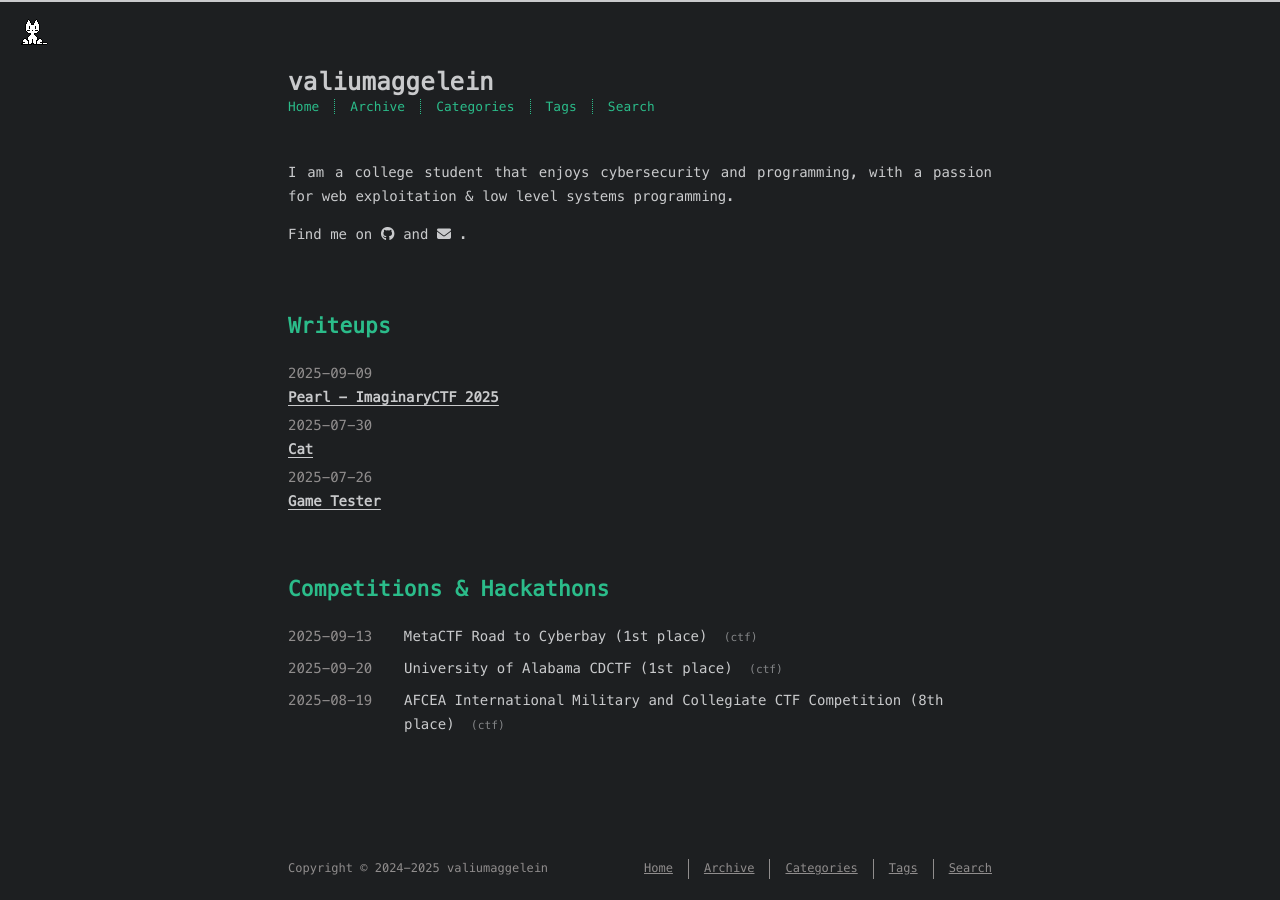
==== index.html @ fa401495 "Site updated: 2025-09-23 15:51:25" ====
<!DOCTYPE html>
<html lang=en>
<head>
    <!-- so meta -->
    <meta charset="utf-8">
    <meta http-equiv="X-UA-Compatible" content="IE=edge">
    <meta name="HandheldFriendly" content="True">
    <meta name="viewport" content="width=device-width, initial-scale=1, maximum-scale=5" />
    <meta name="description" content="I am a college student that enjoys cybersecurity and programming, with a passion for web exploitation &amp; low level systems programming.">
<meta property="og:type" content="website">
<meta property="og:title" content="valiumaggelein">
<meta property="og:url" content="http://example.com/index.html">
<meta property="og:site_name" content="valiumaggelein">
<meta property="og:description" content="I am a college student that enjoys cybersecurity and programming, with a passion for web exploitation &amp; low level systems programming.">
<meta property="og:locale" content="en_US">
<meta property="article:author" content="valiumaggelein">
<meta name="twitter:card" content="summary">
    
    
      
        
          <link rel="shortcut icon" href="/images/favicon.ico">
        
      
      
        
          <link rel="icon" type="image/png" href="/images/favicon-192x192.png" sizes="192x192">
        
      
      
        
          <link rel="apple-touch-icon" sizes="180x180" href="/images/apple-touch-icon.png">
        
      
    
    <!-- title -->
    <title>valiumaggelein</title>
    <!-- async scripts -->
    <!-- Google Analytics -->


    <!-- Umami Analytics -->


    <!-- styles -->
    
<link rel="stylesheet" href="/css/style.css">

    <!-- persian styles -->
    
    <!-- rss -->
    
    
    <!-- mathjax -->
    
<meta name="generator" content="Hexo 7.3.0"></head>

<body class="max-width mx-auto px3 ltr">
    
    <div class="content index py4 h-card">
        
          <header id="header">
  <a class="u-url u-uid" href="/">
  
    <div id="title">
      <h1 class="p-name">valiumaggelein</h1>
    </div>
  </a>
  <div id="nav">
    <ul>
      <li class="icon">
        <a href="#" aria-label="Menu"><i class="fa-solid fa-bars fa-2x"></i></a>
      </li>
      <!--
     --><li><a href="/">Home</a></li><!--
   --><!--
     --><li><a href="/archives/">Archive</a></li><!--
   --><!--
     --><li><a href="/categories/">Categories</a></li><!--
   --><!--
     --><li><a href="/tags/">Tags</a></li><!--
   --><!--
     --><li><a href="/search/">Search</a></li><!--
   -->
    </ul>
  </div>
</header>

        
        <section id="about" class="p-note">
  
    <p>I am a college student that enjoys cybersecurity and programming, with a passion for web exploitation &amp; low level systems programming.</p>

  
  
    <p>
      Find me on
      
      
      
        
        
          <a class="icon u-url" target="_blank" rel="noopener me" href="https://github.com/doppiam1" aria-label="github" title="github">
            <i class="fa-brands fa-github"></i>
          </a>
        
         and 
        
      
        
        
          <a class="icon u-email" target="_blank" rel="noopener" href="mailto:example@gmail.com" aria-label="mail" title="mail">
            <i class="fa-solid fa-envelope"></i>
          </a>
        
        .
        
      
    </p>
  
</section>
<section id="writing">
  <span class="h1"><a href="/archives/">Writeups</a></span>
  
  
  
  

  
  
  
    
  
    
  
    
  

  
    <ul class="post-list">
      
        <li class="post-item">
          <article class="post" itemscope itemtype="http://schema.org/BlogPosting">
            

            <div class="content" itemprop="articleBody">
              <div class="post-date">
                
    <div class="meta">
      
        
          <time datetime="2025-09-09T19:18:02.000Z" class="dt-published" itemprop="datePublished">2025-09-09</time>
        
      
    </div>


              </div>
              <span class="post-title">
                
    
        <a class="" href="/2025/09/09/Pearl-ImaginaryCTF-2025/">Pearl - ImaginaryCTF 2025</a>
    



              </span>
              
            </div>
          </article>
        </li>
      
        <li class="post-item">
          <article class="post" itemscope itemtype="http://schema.org/BlogPosting">
            

            <div class="content" itemprop="articleBody">
              <div class="post-date">
                
    <div class="meta">
      
        
          <time datetime="2025-07-31T00:55:44.000Z" class="dt-published" itemprop="datePublished">2025-07-30</time>
        
      
    </div>


              </div>
              <span class="post-title">
                
    
        <a class="" href="/2025/07/30/Cat/">Cat</a>
    



              </span>
              
            </div>
          </article>
        </li>
      
        <li class="post-item">
          <article class="post" itemscope itemtype="http://schema.org/BlogPosting">
            

            <div class="content" itemprop="articleBody">
              <div class="post-date">
                
    <div class="meta">
      
        
          <time datetime="2025-07-27T04:55:44.000Z" class="dt-published" itemprop="datePublished">2025-07-26</time>
        
      
    </div>


              </div>
              <span class="post-title">
                
    
        <a class="" href="/2025/07/27/Game-Tester/">Game Tester</a>
    



              </span>
              
            </div>
          </article>
        </li>
      
    </ul>
  
</section>

<section id="competitions">
  <span class="h1">Competitions &amp; Hackathons</span>
  <ul class="post-list">
    
      <li class="post-item">
        <div class="meta">2025-09-13</div>
        <span>
          
            MetaCTF Road to Cyberbay (1st place)
          
          
            <span class="item-type" style="margin-left: 8px; font-size: 0.8em; opacity: 0.6;">(ctf)</span>
          
        </span>
      </li>
    
      <li class="post-item">
        <div class="meta">2025-09-20</div>
        <span>
          
            University of Alabama CDCTF (1st place)
          
          
            <span class="item-type" style="margin-left: 8px; font-size: 0.8em; opacity: 0.6;">(ctf)</span>
          
        </span>
      </li>
    
      <li class="post-item">
        <div class="meta">2025-08-19</div>
        <span>
          
            AFCEA International Military and Collegiate CTF Competition (8th place)
          
          
            <span class="item-type" style="margin-left: 8px; font-size: 0.8em; opacity: 0.6;">(ctf)</span>
          
        </span>
      </li>
    
  </ul>
</section>


        
        <footer id="footer">
  <div class="footer-left">
    Copyright &copy;
    
    
    2024-2025
    valiumaggelein
  </div>
  <div class="footer-right">
    <nav>
      <ul>
        <!--
       --><li><a href="/">Home</a></li><!--
     --><!--
       --><li><a href="/archives/">Archive</a></li><!--
     --><!--
       --><li><a href="/categories/">Categories</a></li><!--
     --><!--
       --><li><a href="/tags/">Tags</a></li><!--
     --><!--
       --><li><a href="/search/">Search</a></li><!--
     -->
      </ul>
    </nav>
  </div>
</footer>

    </div>
    <!-- styles -->



  <link rel="preload" as="style" href="https://cdnjs.cloudflare.com/ajax/libs/font-awesome/6.4.0/css/all.min.css" crossorigin="anonymous" onload="this.onload=null;this.rel='stylesheet'"/>


    <!-- jquery -->

  <script src="https://cdnjs.cloudflare.com/ajax/libs/jquery/3.6.0/jquery.min.js" crossorigin="anonymous"></script>




<!-- clipboard -->


<script src="/js/main.js"></script>

<!-- search -->

<!-- Baidu Analytics -->

<!-- Cloudflare Analytics -->

<!-- Disqus Comments -->

<!-- utterances Comments -->


    <script src="/js/oneko.js"></script>
    <script>
      window.onload = function() {
        oneko('/images/oneko.gif');
      };
    </script>
</body>
</html>
---- css/style.css ----
.inline {
  display: inline;
}
.block {
  display: block;
}
.inline-block {
  display: inline-block;
}
.table {
  display: table;
}
.table-cell {
  display: table-cell;
}
.overflow-hidden {
  overflow: hidden;
}
.overflow-scroll {
  overflow: scroll;
}
.overflow-auto {
  overflow: auto;
}
.clearfix:before,
.clearfix:after {
  display: table;
  content: " ";
}
.clearfix:after {
  clear: both;
}
.left {
  float: left;
}
.right {
  float: right;
}
.fit {
  max-width: 100%;
}
.truncate {
  display: inline-block;
  overflow: hidden;
  text-overflow: ellipsis;
  white-space: nowrap;
}
.max-width-1 {
  max-width: 24rem;
}
.max-width-2 {
  max-width: 32rem;
}
.max-width-3 {
  max-width: 48rem;
}
.max-width-4 {
  max-width: 64rem;
}
.border-box {
  box-sizing: border-box;
}
.m0 {
  margin: 0;
}
.mt0 {
  margin-top: 0;
}
.mr0 {
  margin-right: 0;
}
.mb0 {
  margin-bottom: 0;
}
.ml0 {
  margin-left: 0;
}
.mx0 {
  margin-right: 0;
  margin-left: 0;
}
.my0 {
  margin-top: 0;
  margin-bottom: 0;
}
.m1 {
  margin: 0.5rem;
}
.mt1 {
  margin-top: 0.5rem;
}
.mr1 {
  margin-right: 0.5rem;
}
.mb1 {
  margin-bottom: 0.5rem;
}
.ml1 {
  margin-left: 0.5rem;
}
.mx1 {
  margin-right: 0.5rem;
  margin-left: 0.5rem;
}
.my1 {
  margin-top: 0.5rem;
  margin-bottom: 0.5rem;
}
.m2 {
  margin: 1rem;
}
.mt2 {
  margin-top: 1rem;
}
.mr2 {
  margin-right: 1rem;
}
.mb2 {
  margin-bottom: 1rem;
}
.ml2 {
  margin-left: 1rem;
}
.mx2 {
  margin-right: 1rem;
  margin-left: 1rem;
}
.my2 {
  margin-top: 1rem;
  margin-bottom: 1rem;
}
.m3 {
  margin: 2rem;
}
.mt3 {
  margin-top: 2rem;
}
.mr3 {
  margin-right: 2rem;
}
.mb3 {
  margin-bottom: 2rem;
}
.ml3 {
  margin-left: 2rem;
}
.mx3 {
  margin-right: 2rem;
  margin-left: 2rem;
}
.my3 {
  margin-top: 2rem;
  margin-bottom: 2rem;
}
.m4 {
  margin: 4rem;
}
.mt4 {
  margin-top: 4rem;
}
.mr4 {
  margin-right: 4rem;
}
.mb4 {
  margin-bottom: 4rem;
}
.ml4 {
  margin-left: 4rem;
}
.mx4 {
  margin-right: 4rem;
  margin-left: 4rem;
}
.my4 {
  margin-top: 4rem;
  margin-bottom: 4rem;
}
.mxn1 {
  margin-right: -0.5rem;
  margin-left: -0.5rem;
}
.mxn2 {
  margin-right: -1rem;
  margin-left: -1rem;
}
.mxn3 {
  margin-right: -2rem;
  margin-left: -2rem;
}
.mxn4 {
  margin-right: -4rem;
  margin-left: -4rem;
}
.ml-auto {
  margin-left: auto;
}
.mr-auto {
  margin-right: auto;
}
.mx-auto {
  margin-right: auto;
  margin-left: auto;
}
.p0 {
  padding: 0;
}
.pt0 {
  padding-top: 0;
}
.pr0 {
  padding-right: 0;
}
.pb0 {
  padding-bottom: 0;
}
.pl0 {
  padding-left: 0;
}
.px0 {
  padding-right: 0;
  padding-left: 0;
}
.py0 {
  padding-top: 0;
  padding-bottom: 0;
}
.p1 {
  padding: 0.5rem;
}
.pt1 {
  padding-top: 0.5rem;
}
.pr1 {
  padding-right: 0.5rem;
}
.pb1 {
  padding-bottom: 0.5rem;
}
.pl1 {
  padding-left: 0.5rem;
}
.py1 {
  padding-top: 0.5rem;
  padding-bottom: 0.5rem;
}
.px1 {
  padding-right: 0.5rem;
  padding-left: 0.5rem;
}
.p2 {
  padding: 1rem;
}
.pt2 {
  padding-top: 1rem;
}
.pr2 {
  padding-right: 1rem;
}
.pb2 {
  padding-bottom: 1rem;
}
.pl2 {
  padding-left: 1rem;
}
.py2 {
  padding-top: 1rem;
  padding-bottom: 1rem;
}
.px2 {
  padding-right: 1rem;
  padding-left: 1rem;
}
.p3 {
  padding: 2rem;
}
.pt3 {
  padding-top: 2rem;
}
.pr3 {
  padding-right: 2rem;
}
.pb3 {
  padding-bottom: 2rem;
}
.pl3 {
  padding-left: 2rem;
}
.py3 {
  padding-top: 2rem;
  padding-bottom: 2rem;
}
.px3 {
  padding-right: 2rem;
  padding-left: 2rem;
}
.p4 {
  padding: 4rem;
}
.pt4 {
  padding-top: 4rem;
}
.pr4 {
  padding-right: 4rem;
}
.pb4 {
  padding-bottom: 4rem;
}
.pl4 {
  padding-left: 4rem;
}
.py4 {
  padding-top: 4rem;
  padding-bottom: 4rem;
}
.px4 {
  padding-right: 4rem;
  padding-left: 4rem;
}
body h1,
body .h1 {
  display: block;
  margin-top: 3rem;
  margin-bottom: 1rem;
  color: #2bbc8a;
  letter-spacing: 0.01em;
  font-weight: 700;
  font-style: normal;
  font-size: 1.5em;
  -moz-osx-font-smoothing: grayscale;
  -webkit-font-smoothing: antialiased;
}
body h2,
body .h2 {
  position: relative;
  display: block;
  margin-top: 2rem;
  margin-bottom: 0.5rem;
  color: #eee;
  text-transform: none;
  letter-spacing: normal;
  font-weight: bold;
  font-size: 1rem;
}
body h3 {
  color: #eee;
  text-decoration: underline;
  font-weight: bold;
  font-size: 0.9rem;
}
body h4,
body h5,
body h6 {
  display: inline;
  text-decoration: none;
  color: #ccc;
  font-weight: bold;
  font-size: 0.9rem;
}
body h3,
body h4,
body h5,
body h6 {
  margin-top: 0.9rem;
  margin-bottom: 0.5rem;
}
body hr {
  border: 0.5px dashed #ccc;
  opacity: 0.5;
  margin: 0;
  margin-top: 20px;
  margin-bottom: 20px;
}
body strong {
  font-weight: bold;
}
body em,
body cite {
  font-style: italic;
}
body sup,
body sub {
  position: relative;
  vertical-align: baseline;
  font-size: 0.75em;
  line-height: 0;
}
body sup {
  top: -0.5em;
}
body sub {
  bottom: -0.2em;
}
body small {
  font-size: 0.85em;
}
body acronym,
body abbr {
  border-bottom: 1px dotted;
}
body ul,
body ol,
body dl {
  line-height: 1.725;
}
body ul ul,
body ol ul,
body ul ol,
body ol ol {
  margin-top: 0;
  margin-bottom: 0;
}
body ol {
  list-style: decimal;
}
body dt {
  font-weight: bold;
}
body table {
  width: 100%;
  border-collapse: collapse;
  text-align: left;
  font-size: 12px;
  overflow: auto;
  display: block;
}
body th {
  padding: 8px;
  border-bottom: 1px dashed #908d8d;
  color: #eee;
  font-weight: bold;
  font-size: 13px;
}
body td {
  padding: 0 8px;
  border-bottom: none;
}
@font-face {
  font-style: normal;
  font-family: "Meslo LG";
  src: local("Meslo LG S"), url("../lib/meslo-LG/MesloLGS-Regular.ttf") format("truetype");
}
.ascii-art {
  font-family: monospace /* Use a monospaced font for ASCII art */;
  font-size: 12px /* Adjust the font size for better scaling on smaller screens */;
  white-space: pre-wrap /* Preserve formatting but allow wrapping on small screens */;
  overflow-x: auto /* Enable horizontal scrolling if necessary */;
  max-width: 100% /* Ensure it doesn't exceed the container's width */;
  padding: 0.5rem /* Add some padding for better readability */;
}
@media (max-width: 480px) {
  .ascii-art {
    font-size: 10px /* Reduce font size further for very small screens */;
  }
}
*,
*:before,
*:after {
  box-sizing: border-box;
}
/* Scroll bar */
/* For Firefox */
* {
  scrollbar-color: #999 transparent;
}
/* For Chrome, Edge, and Safari */
*::-webkit-scrollbar {
  width: 8px;
  height: 6px;
}
*::-webkit-scrollbar-track {
  background: transparent;
}
*::-webkit-scrollbar-thumb {
  background-color: #999;
  border-radius: 6px;
}
*::-webkit-scrollbar-thumb:hover {
  background-color: #7a7a7a;
}
*::-webkit-scrollbar-thumb:active {
  background-color: #6b6b6b;
}
html {
  margin: 0;
  padding: 0;
  height: 100%;
  border-top: 2px solid #c9cacc;
  -webkit-text-size-adjust: 100%;
  -ms-text-size-adjust: 100%;
}
body {
  margin: 0;
  height: 100%;
  background-color: #1d1f21;
  color: #c9cacc;
  font-weight: 400;
  font-size: 14px;
  font-family: "Menlo", "Meslo LG", monospace;
  line-height: 1.725;
  text-rendering: geometricPrecision;
  -moz-osx-font-smoothing: grayscale;
  -webkit-font-smoothing: antialiased;
}
.content {
  position: relative;
  display: flex;
  flex-direction: column;
  min-height: 100%;
  overflow-wrap: break-word;
}
.content p {
  hyphens: auto;
  -moz-hyphens: auto;
  -ms-hyphens: auto;
  -webkit-hyphens: auto;
}
.content code {
  hyphens: manual;
  -moz-hyphens: manual;
  -ms-hyphens: manual;
  -webkit-hyphens: manual;
}
.content a {
  color: #c9cacc;
  text-decoration: none;
  background-image: linear-gradient(transparent, transparent 5px, #c9cacc 5px, #c9cacc);
  background-position: bottom;
  background-size: 100% 6px;
  background-repeat: repeat-x;
}
.content a:hover {
  background-image: linear-gradient(transparent, transparent 4px, #d480aa 4px, #d480aa);
}
.content a.icon {
  background: none;
}
.content a.icon:hover {
  color: #d480aa;
}
.content h1 a,
.content .h1 a,
.content h2 a,
.content h3 a,
.content h4 a,
.content h5 a,
.content h6 a {
  background: none;
  color: inherit;
  text-decoration: none;
}
.content h1 a:hover,
.content .h1 a:hover,
.content h2 a:hover,
.content h3 a:hover,
.content h4 a:hover,
.content h5 a:hover,
.content h6 a:hover {
  background-image: linear-gradient(transparent, transparent 6px, #d480aa 6px, #d480aa);
  background-position: bottom;
  background-size: 100% 6px;
  background-repeat: repeat-x;
}
.content h6 a {
  background: none;
  color: inherit;
  text-decoration: none;
}
.content h6 a:hover {
  background-image: linear-gradient(transparent, transparent 6px, #d480aa 6px, #d480aa);
  background-position: bottom;
  background-size: 100% 6px;
  background-repeat: repeat-x;
}
@media (min-width: 540px) {
  .image-wrap {
    flex-direction: row;
    margin-bottom: 2rem;
  }
  .image-wrap .image-block {
    flex: 1 0 35%;
    margin-right: 2rem;
  }
  .image-wrap p {
    flex: 1 0 65%;
  }
}
.max-width {
  max-width: 48rem;
}
@media (max-width: 480px) {
  .px3 {
    padding-right: 1rem;
    padding-left: 1rem;
  }
  .my4 {
    margin-top: 2rem;
    margin-bottom: 2rem;
  }
}
@media (min-width: 480px) {
  p {
    text-align: justify;
  }
}
#header {
  margin: 0 auto 2rem;
  width: 100%;
}
#header h1,
#header .h1 {
  margin-top: 0;
  margin-bottom: 0;
  color: #c9cacc;
  letter-spacing: 0.01em;
  font-weight: 700;
  font-style: normal;
  font-size: 1.5rem;
  line-height: 2rem;
  -moz-osx-font-smoothing: grayscale;
  -webkit-font-smoothing: antialiased;
}
#header a {
  background: none;
  color: inherit;
  text-decoration: none;
}
#header #logo {
  display: inline-block;
  float: left;
  margin-right: 20px;
  width: 50px;
  height: 50px;
  border-radius: 5px;
  background-size: 50px 50px;
  background-repeat: no-repeat;
  filter: grayscale(100%);
  -webkit-filter: grayscale(100%);
}
#header #nav {
  color: #2bbc8a;
  letter-spacing: 0.01em;
  font-weight: 200;
  font-style: normal;
  font-size: 0.8rem;
}
#header #nav ul {
  margin: 0;
  padding: 0;
  list-style-type: none;
  line-height: 15px;
}
#header #nav ul a {
  margin-right: 15px;
  color: #2bbc8a;
}
#header #nav ul a:hover {
  background-image: linear-gradient(transparent, transparent 5px, #2bbc8a 5px, #2bbc8a);
  background-position: bottom;
  background-size: 100% 6px;
  background-repeat: repeat-x;
}
#header #nav ul li {
  display: inline-block;
  margin-right: 15px;
  border-right: 1px dotted;
  border-color: #2bbc8a;
  vertical-align: middle;
}
#header #nav ul .icon {
  display: none;
}
#header #nav ul li:last-child {
  margin-right: 0;
  border-right: 0;
}
#header #nav ul li:last-child a {
  margin-right: 0;
}
#header:hover #logo {
  filter: none;
  -webkit-filter: none;
}
@media screen and (max-width: 480px) {
  #header #title {
    display: table;
    margin-right: 5rem;
    min-height: 50px;
  }
  #header #title h1 {
    display: table-cell;
    vertical-align: middle;
  }
  #header #nav ul a:hover {
    background: none;
  }
  #header #nav ul li {
    display: none;
    border-right: 0;
  }
  #header #nav ul li.icon {
    position: absolute;
    top: 77px;
    right: 1rem;
    display: inline-block;
    text-align: center;
  }
  #header #nav ul.responsive li {
    display: block;
  }
  #header #nav ul a[aria-label="Menu"] {
    display: inline-block;
    min-width: 48px;
    min-height: 48px;
  }
  #header #nav li:not(:first-child) {
    padding-top: 1rem;
    padding-left: 70px;
    font-size: 1rem;
  }
}
#header-post {
  position: fixed;
  top: 2rem;
  right: 0;
  display: inline-block;
  float: right;
  z-index: 100;
}
#header-post a {
  background: none;
  color: inherit;
  text-decoration: none;
}
#header-post a.icon {
  background: none;
}
#header-post a.icon:hover {
  color: #d480aa;
}
#header-post ol {
  list-style-type: none;
}
#header-post ul {
  display: inline-block;
  margin: 0;
  padding: 0;
  list-style-type: none;
}
#header-post ul li {
  display: inline-block;
  margin-right: 15px;
  vertical-align: middle;
}
#header-post ul li:last-child {
  margin-right: 0;
}
#header-post #menu-icon {
  float: right;
  margin-right: 2rem;
  margin-left: 15px;
}
#header-post #menu-icon:hover {
  color: #2bbc8a;
}
#header-post #menu-icon-tablet {
  float: right;
  margin-right: 2rem;
  margin-left: 15px;
}
#header-post #menu-icon-tablet:hover {
  color: #2bbc8a;
}
#header-post #top-icon-tablet {
  position: fixed;
  right: 2rem;
  bottom: 2rem;
  margin-right: 2rem;
  margin-left: 15px;
}
#header-post #top-icon-tablet:hover {
  color: #2bbc8a;
}
#header-post .active {
  color: #2bbc8a;
}
#header-post #menu {
  display: none;
  margin-right: 2rem;
}
#header-post #nav {
  color: #2bbc8a;
  letter-spacing: 0.01em;
  font-weight: 200;
  font-style: normal;
  font-size: 0.8rem;
}
#header-post #nav ul {
  line-height: 15px;
}
#header-post #nav ul a {
  margin-right: 15px;
  color: #2bbc8a;
}
#header-post #nav ul a:hover {
  background-image: linear-gradient(transparent, transparent 5px, #2bbc8a 5px, #2bbc8a);
  background-position: bottom;
  background-size: 100% 6px;
  background-repeat: repeat-x;
}
#header-post #nav ul li {
  border-right: 1px dotted #2bbc8a;
}
#header-post #nav ul li:last-child {
  margin-right: 0;
  border-right: 0;
}
#header-post #nav ul li:last-child a {
  margin-right: 0;
}
#header-post #actions {
  float: right;
  margin-top: 2rem;
  margin-right: 2rem;
  width: 100%;
  text-align: right;
}
#header-post #actions ul {
  display: block;
}
#header-post #actions .info {
  display: block;
  font-style: italic;
}
#header-post #share {
  clear: both;
  padding-top: 1rem;
  padding-right: 2rem;
  text-align: right;
}
#header-post #share li {
  display: block;
  margin: 0;
}
#header-post #toc {
  float: right;
  clear: both;
  overflow: auto;
  margin-top: 1rem;
  padding-right: 2rem;
  max-width: 20em;
  max-height: calc(95vh - 7rem);
  text-align: right;
}
#header-post #toc a:hover {
  color: #d480aa;
}
#header-post #toc .toc-level-1 > .toc-link {
  display: none;
}
#header-post #toc .toc-level-2 {
  color: #c9cacc;
  font-size: 0.8rem;
}
#header-post #toc .toc-level-2:before {
  color: #2bbc8a;
  content: "#";
}
#header-post #toc .toc-level-3 {
  color: #908d8d;
  font-size: 0.7rem;
}
#header-post #toc .toc-level-4 {
  color: #747070;
  font-size: 0.4rem;
}
#header-post #toc .toc-level-5 {
  display: none;
}
#header-post #toc .toc-level-6 {
  display: none;
}
#header-post #toc .toc-number {
  display: none;
}
@media screen and (max-width: 500px) {
  #header-post {
    display: none;
  }
}
@media screen and (max-width: 900px) {
  #header-post #menu-icon {
    display: none;
  }
  #header-post #actions {
    display: none;
  }
}
@media screen and (max-width: 1199px) {
  #header-post #toc {
    display: none;
  }
}
@media screen and (min-width: 900px) {
  #header-post #menu-icon-tablet {
    display: none !important;
  }
  #header-post #top-icon-tablet {
    display: none !important;
  }
}
@media screen and (min-width: 1199px) {
  #header-post #actions {
    width: auto;
  }
  #header-post #actions ul {
    display: inline-block;
    float: right;
  }
  #header-post #actions .info {
    display: inline;
    float: left;
    margin-right: 2rem;
    font-style: italic;
  }
}
@media print {
  #header-post {
    display: none;
  }
  #footer-post-container {
    display: none;
  }
}
#footer-post {
  position: fixed;
  right: 0;
  bottom: 0;
  left: 0;
  z-index: 5000000;
  width: 100%;
  border-top: 1px solid #908d8d;
  background: #212326;
  transition: opacity 0.2s;
}
#footer-post a {
  background: none;
  color: inherit;
  text-decoration: none;
}
#footer-post a.icon {
  background: none;
}
#footer-post a.icon:hover {
  color: #d480aa;
}
#footer-post #nav-footer {
  padding-right: 1rem;
  padding-left: 1rem;
  background: #323539;
  text-align: center;
}
#footer-post #nav-footer a {
  color: #2bbc8a;
  font-size: 1em;
}
#footer-post #nav-footer a:hover {
  background-image: linear-gradient(transparent, transparent 5px, #2bbc8a 5px, #2bbc8a);
  background-position: bottom;
  background-size: 100% 6px;
  background-repeat: repeat-x;
}
#footer-post #nav-footer ul {
  display: table;
  margin: 0;
  padding: 0;
  width: 100%;
  list-style-type: none;
}
#footer-post #nav-footer ul li {
  display: inline-table;
  padding: 10px;
  width: 20%;
  vertical-align: middle;
}
#footer-post #actions-footer {
  overflow: auto;
  margin-top: 1rem;
  margin-bottom: 1rem;
  padding-right: 1rem;
  padding-left: 1rem;
  width: 100%;
  text-align: center;
  white-space: nowrap;
}
#footer-post #actions-footer a {
  display: inline-block;
  padding-left: 1rem;
  color: #2bbc8a;
}
#footer-post #share-footer {
  padding-right: 1rem;
  padding-left: 1rem;
  background: #323539;
  text-align: center;
}
#footer-post #share-footer ul {
  display: table;
  margin: 0;
  padding: 0;
  width: 100%;
  list-style-type: none;
}
#footer-post #share-footer ul li {
  display: inline-table;
  padding: 10px;
  width: 20%;
  vertical-align: middle;
}
#footer-post #toc-footer {
  clear: both;
  padding-top: 1rem;
  padding-bottom: 1rem;
  background: #323539;
  text-align: left;
}
#footer-post #toc-footer ol {
  margin: 0;
  padding-left: 20px;
  list-style-type: none;
}
#footer-post #toc-footer ol li {
  line-height: 30px;
}
#footer-post #toc-footer a:hover {
  color: #d480aa;
}
#footer-post #toc-footer .toc-level-1 > .toc-link {
  display: none;
}
#footer-post #toc-footer .toc-level-2 {
  color: #c9cacc;
  font-size: 0.8rem;
}
#footer-post #toc-footer .toc-level-2:before {
  color: #2bbc8a;
  content: "#";
}
#footer-post #toc-footer .toc-level-3 {
  color: #908d8d;
  font-size: 0.7rem;
  line-height: 15px;
}
#footer-post #toc-footer .toc-level-4 {
  display: none;
}
#footer-post #toc-footer .toc-level-5 {
  display: none;
}
#footer-post #toc-footer .toc-level-6 {
  display: none;
}
#footer-post #toc-footer .toc-number {
  display: none;
}
@media screen and (min-width: 500px) {
  #footer-post-container {
    display: none;
  }
}
.post-list {
  padding: 0;
  list-style-type: none;
}
.post-list .post-item {
  margin-bottom: 0.5rem;
  margin-left: 0;
  display: block /* Ensure the items stack vertically */;
}
.post-list .post-item .meta {
  display: block;
  margin-right: 16px;
  min-width: 100px;
  color: #908d8d;
  font-size: 14px;
}
.post-list .post-item .post-title {
  font-size: 14px;
  font-weight: bold;
  margin-bottom: -0.25rem /* Space between title and description */;
}
.post-list .post-item .post-description {
  font-size: 14px;
  color: #666 /* Lighter color for the description */;
  word-break: break-word;
  line-height: 1.5;
  word-wrap: break-word;
  text-overflow: ellipsis;
  white-space: normal;
}
article header .posttitle {
  margin-top: 0;
  margin-bottom: 0;
  text-transform: none;
  font-size: 1.5em;
  line-height: 1.25;
}
article header .meta {
  margin-top: 0;
  margin-bottom: 1rem;
}
article header .meta * {
  color: #ccc;
  font-size: 0.85rem;
}
article header .author {
  text-transform: uppercase;
  letter-spacing: 0.01em;
  font-weight: 700;
}
article header .postdate {
  display: inline;
}
article .content h2:before {
  position: absolute;
  top: -4px;
  left: -1rem;
  color: #2bbc8a;
  content: "#";
  font-weight: bold;
  font-size: 1.2rem;
}
article .content img,
article .content video {
  display: block;
  margin: auto;
  max-width: 100%;
  height: auto;
}
article .content .video-container {
  position: relative;
  overflow: hidden;
  padding-top: 56.25%;
  height: 0;
}
article .content .video-container iframe,
article .content .video-container object,
article .content .video-container embed {
  position: absolute;
  top: 0;
  left: 0;
  margin-top: 0;
  width: 100%;
  height: 100%;
}
article .content blockquote {
  margin: 1rem 10px;
  padding: 0.5em 10px;
  background: inherit;
  color: #ccffb6;
  quotes: "\201C" "\201D" "\2018" "\2019";
  font-weight: bold;
}
article .content blockquote p {
  margin: 0;
}
article .content blockquote:before {
  margin-right: 0.25em;
  color: #ccffb6;
  content: "\201C";
  vertical-align: -0.4em;
  font-size: 2em;
  line-height: 0.1em;
}
article .content blockquote footer {
  margin: line-height 0;
  color: #908d8d;
  font-size: 12px;
}
article .content blockquote footer a {
  background-image: linear-gradient(transparent, transparent 5px, #908d8d 5px, #908d8d);
  color: #908d8d;
}
article .content blockquote footer a:hover {
  background-image: linear-gradient(transparent, transparent 4px, #a6a4a4 4px, #a6a4a4);
  color: #a6a4a4;
}
article .content blockquote footer cite:before {
  padding: 0 0.5em;
  content: "—";
}
article .content .pullquote {
  margin: 0;
  width: 45%;
  text-align: left;
}
article .content .pullquote.left {
  margin-right: 1em;
  margin-left: 0.5em;
}
article .content .pullquote.right {
  margin-right: 0.5em;
  margin-left: 1em;
}
article .content .caption {
  position: relative;
  display: block;
  margin-top: 0.5em;
  color: #908d8d;
  text-align: center;
  font-size: 0.9em;
}
.posttitle {
  text-transform: none;
  font-size: 1.5em;
  line-height: 1.25;
}
.article-tag .tag-link {
  background-image: linear-gradient(transparent, transparent 10px, #d480aa 10px, #d480aa);
  background-position: bottom;
  background-size: 100% 6px;
  background-repeat: repeat-x;
}
.article-tag .tag-link:before {
  content: "#";
}
.article-category .category-link {
  background-image: linear-gradient(transparent, transparent 10px, #d480aa 10px, #d480aa);
  background-position: bottom;
  background-size: 100% 6px;
  background-repeat: repeat-x;
}
@media (min-width: 480px) {
  .article-tag,
  .article-category {
    display: inline;
  }
  .article-tag:before,
  .article-category:before {
    content: "|";
  }
}
.post-list {
  padding: 0;
  list-style-type: none;
}
.post-list .post-item {
  margin-left: 0;
  display: block /* Ensure the items stack vertically */;
}
.post-list .post-item .meta {
  display: block;
  margin-right: 16px;
  min-width: 100px;
  color: #908d8d;
  font-size: 14px;
}
.post-list .post-item .post-title {
  font-size: 14px;
  font-weight: bold;
}
.post-list .post-item .post-description {
  font-size: 14px;
  color: #666 /* Lighter color for the description */;
  margin-top: -0.5rem /* Adds spacing above description */;
  overflow: visible;
}
@media (min-width: 480px) {
  .post-list .post-item {
    display: block;
  }
}
@media (min-width: 480px) and (min-width: 480px) {
  .post-list .post-item {
    display: flex;
  }
  .post-list .post-item .meta {
    text-align: left /* Aligns the meta information to the left on larger screens */;
  }
}
.blog-post-comments {
  margin-top: 4rem;
}
#footer {
  position: absolute;
  bottom: 0;
  margin-bottom: 10px;
  width: 100%;
  color: #908d8d;
  vertical-align: top;
  text-align: center;
  font-size: 12px;
}
#footer ul {
  margin: 0;
  padding: 0;
  list-style: none;
}
#footer li {
  display: inline-block;
  margin-right: 15px;
  border-right: 1px solid;
  border-color: #908d8d;
  vertical-align: middle;
}
#footer li a {
  margin-right: 15px;
}
#footer li:last-child {
  margin-right: 0;
  border-right: 0;
}
#footer li:last-child a {
  margin-right: 0;
}
#footer a {
  color: #908d8d;
  text-decoration: underline;
  background-image: none;
}
#footer a:hover {
  color: #a6a4a4;
}
#footer .footer-left {
  height: 20px;
  vertical-align: middle;
  line-height: 20px;
}
@media (min-width: 39rem) {
  #footer {
    display: flex;
    flex-flow: row wrap;
    justify-content: space-between;
    align-items: center;
    align-content: center;
    margin-bottom: 20px;
  }
  #footer .footer-left {
    align-self: flex-start;
    margin-right: 20px;
  }
  #footer .footer-right {
    align-self: flex-end;
  }
}
.pagination {
  display: inline-block;
  margin-top: 2rem;
  width: 100%;
  text-align: center;
}
.pagination .page-number {
  color: #c9cacc;
  font-size: 0.8rem;
}
.pagination a {
  padding: 4px 6px;
  border-radius: 5px;
  background-image: none;
  color: #c9cacc;
  text-decoration: none;
}
.pagination a:hover {
  background-image: none;
}
.pagination a:hover:not(.active) {
  color: #eee;
}
.search-input {
  padding: 4px 7px;
  width: 100%;
  outline: none;
  border: solid 1px #ccc;
  border-radius: 5px;
  background-color: #1d1f21;
  color: #c9cacc;
  font-size: 1.2rem;
  -webkit-border-radius: 5px;
  -moz-border-radius: 5px;
}
.search-input:focus {
  border: solid 1px #2bbc8a;
}
#search-result ul.search-result-list {
  padding: 0;
  list-style-type: none;
}
#search-result li {
  margin: 2em auto;
}
#search-result a.search-result-title {
  background-image: none;
  color: #c9cacc;
  text-transform: capitalize;
  font-weight: bold;
  line-height: 1.2;
}
#search-result p.search-result {
  overflow: hidden;
  margin: 0.4em auto;
  max-height: 13em;
  text-align: justify;
  font-size: 0.8em;
}
#search-result em.search-keyword {
  border-bottom: 1px dashed #d480aa;
  color: #d480aa;
  font-weight: bold;
}
.search-no-result {
  display: none;
  padding-bottom: 0.5em;
  color: #c9cacc;
}
#tag-cloud .tag-cloud-title {
  color: #908d8d;
}
#tag-cloud .tag-cloud-tags {
  clear: both;
  text-align: center;
}
#tag-cloud .tag-cloud-tags a {
  display: inline-block;
  margin: 10px;
}
.tooltipped {
  position: relative;
}
.tooltipped::after {
  position: absolute;
  z-index: 1000000;
  display: none;
  padding: 0.2em 0.5em;
  -webkit-font-smoothing: subpixel-antialiased;
  color: #1d1f21;
  font-display: swap;
  font-weight: 400;
  font-size: 11.200000000000001px;
  font-family: "Menlo", "Meslo LG", monospace;
  line-height: 1.725;
  text-rendering: geometricPrecision;
  text-align: center;
  word-wrap: break-word;
  white-space: pre;
  content: attr(aria-label);
  background: #c9cacc;
  border-radius: 3px;
  opacity: 0;
}
.tooltipped::before {
  position: absolute;
  z-index: 1000001;
  display: none;
  width: 0;
  height: 0;
  color: #c9cacc;
  pointer-events: none;
  content: '';
  border: 6px solid transparent;
  opacity: 0;
}
.tooltipped:hover::before,
.tooltipped:active::before,
.tooltipped:focus::before,
.tooltipped:hover::after,
.tooltipped:active::after,
.tooltipped:focus::after {
  display: inline-block;
  text-decoration: none;
  animation-name: tooltip-appear;
  animation-duration: 0.1s;
  animation-fill-mode: forwards;
  animation-timing-function: ease-in;
}
.tooltipped-s::after,
.tooltipped-sw::after {
  top: 100%;
  right: 50%;
  margin-top: 6px;
}
.tooltipped-s::before,
.tooltipped-sw::before {
  top: auto;
  right: 50%;
  bottom: -7px;
  margin-right: -6px;
  border-bottom-color: #c9cacc;
}
.tooltipped-sw::after {
  margin-right: -16px;
}
.tooltipped-s::after {
  transform: translateX(50%);
}
@-moz-keyframes tooltip-appear {
  from {
    opacity: 0;
  }
  to {
    opacity: 1;
  }
}
@-webkit-keyframes tooltip-appear {
  from {
    opacity: 0;
  }
  to {
    opacity: 1;
  }
}
@-o-keyframes tooltip-appear {
  from {
    opacity: 0;
  }
  to {
    opacity: 1;
  }
}
@keyframes tooltip-appear {
  from {
    opacity: 0;
  }
  to {
    opacity: 1;
  }
}
#categories .category-list-title {
  color: #908d8d;
}
#categories .category-list .category-list-item .category-list-count {
  color: #908d8d;
}
#categories .category-list .category-list-item .category-list-count:before {
  content: " (";
}
#categories .category-list .category-list-item .category-list-count:after {
  content: ")";
}
.highlight {
  background: #474949;
  color: #d1d9e1;
}
.highlight .code .comment,
.highlight .code .quote {
  color: #969896;
  font-style: italic;
}
.highlight .code .keyword,
.highlight .code .selector-tag,
.highlight .code .literal,
.highlight .code .type,
.highlight .code .addition {
  color: #c9c;
}
.highlight .code .number,
.highlight .code .selector-attr,
.highlight .code .selector-pseudo {
  color: #f99157;
}
.highlight .code .string,
.highlight .code .doctag,
.highlight .code .regexp {
  color: #8abeb7;
}
.highlight .code .title,
.highlight .code .name,
.highlight .code .section,
.highlight .code .built_in {
  color: #b5bd68;
}
.highlight .code .variable,
.highlight .code .template-variable,
.highlight .code .selector-id,
.highlight .code .class .title {
  color: #fc6;
}
.highlight .code .section,
.highlight .code .name,
.highlight .code .strong {
  font-weight: bold;
}
.highlight .code .symbol,
.highlight .code .bullet,
.highlight .code .subst,
.highlight .code .meta,
.highlight .code .link {
  color: #f99157;
}
.highlight .code .deletion {
  color: #dc322f;
}
.highlight .code .formula {
  background: #eee8d5;
}
.highlight .code .attr,
.highlight .code .attribute {
  color: #81a2be;
}
.highlight .code .emphasis {
  font-style: italic;
}
pre {
  overflow-x: auto;
  padding: 10px 15px;
  padding-bottom: 0;
  border: 1px dotted #908d8d;
  border-radius: 4px;
  font-size: 13px;
  font-family: "Menlo", "Meslo LG", monospace;
  line-height: 22px;
  -webkit-border-radius: 4px;
}
pre code {
  display: block;
  padding: 0;
  border: none;
}
code {
  padding: 0 5px;
  border: 1px dotted #908d8d;
  border-radius: 2px;
  -webkit-border-radius: 2px;
}
.highlight {
  overflow-x: auto;
  margin: 1rem 0;
  padding: 10px 15px;
  border-radius: 4px;
  background: #212326;
  font-family: "Menlo", "Meslo LG", monospace;
  -webkit-border-radius: 4px;
}
.highlight figcaption {
  margin: -5px 0 5px;
  color: #908d8d;
  font-size: 0.9em;
  transform: scale(1);
}
.highlight figcaption a {
  float: right;
  color: #908d8d;
  font-style: italic;
  font-size: 0.8em;
  background-image: linear-gradient(transparent, transparent 10px, #d480aa 10px, #d480aa);
  background-position: bottom;
  background-size: 100% 6px;
  background-repeat: repeat-x;
}
.highlight figcaption a:hover {
  color: #a6a4a4;
}
.highlight figcaption:before,
.highlight figcaption content: "" {
  display: table;
}
.highlight figcaption:after {
  clear: both;
}
.highlight:hover .btn-copy {
  opacity: 1;
}
.highlight .btn-copy {
  font-size: 1.2rem;
  position: absolute;
  right: 20px;
  opacity: 0;
  transition: opacity 0.2s ease-in;
}
.highlight .btn-copy:hover {
  color: #2bbc8a;
}
.highlight pre {
  margin: 0;
  padding: 0;
  border: none;
  background: none;
}
.highlight table {
  width: auto;
}
.highlight td.gutter {
  text-align: right;
  opacity: 0.2;
}
.highlight .line {
  height: 22px;
}
#header-post #actions {
  direction: ltr !important;
}
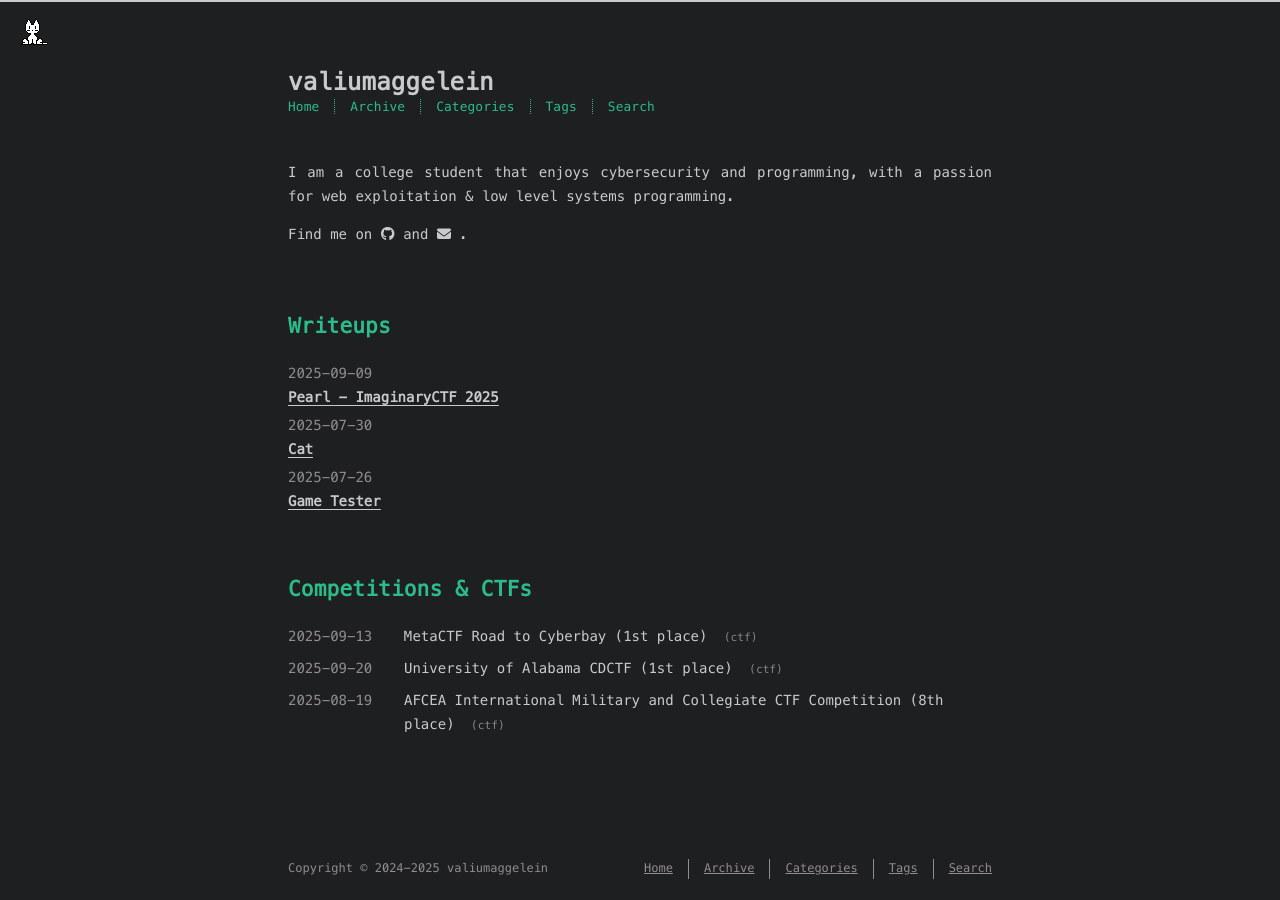
==== commit 67dcd8cc: "Site updated: 2025-09-23 16:23:29" ====
--- a/index.html
+++ b/index.html
@@ -237,7 +237,7 @@
 </section>
 
 <section id="competitions">
-  <span class="h1">Competitions &amp; Hackathons</span>
+  <span class="h1">Competitions &amp; CTFs</span>
   <ul class="post-list">
     
       <li class="post-item">
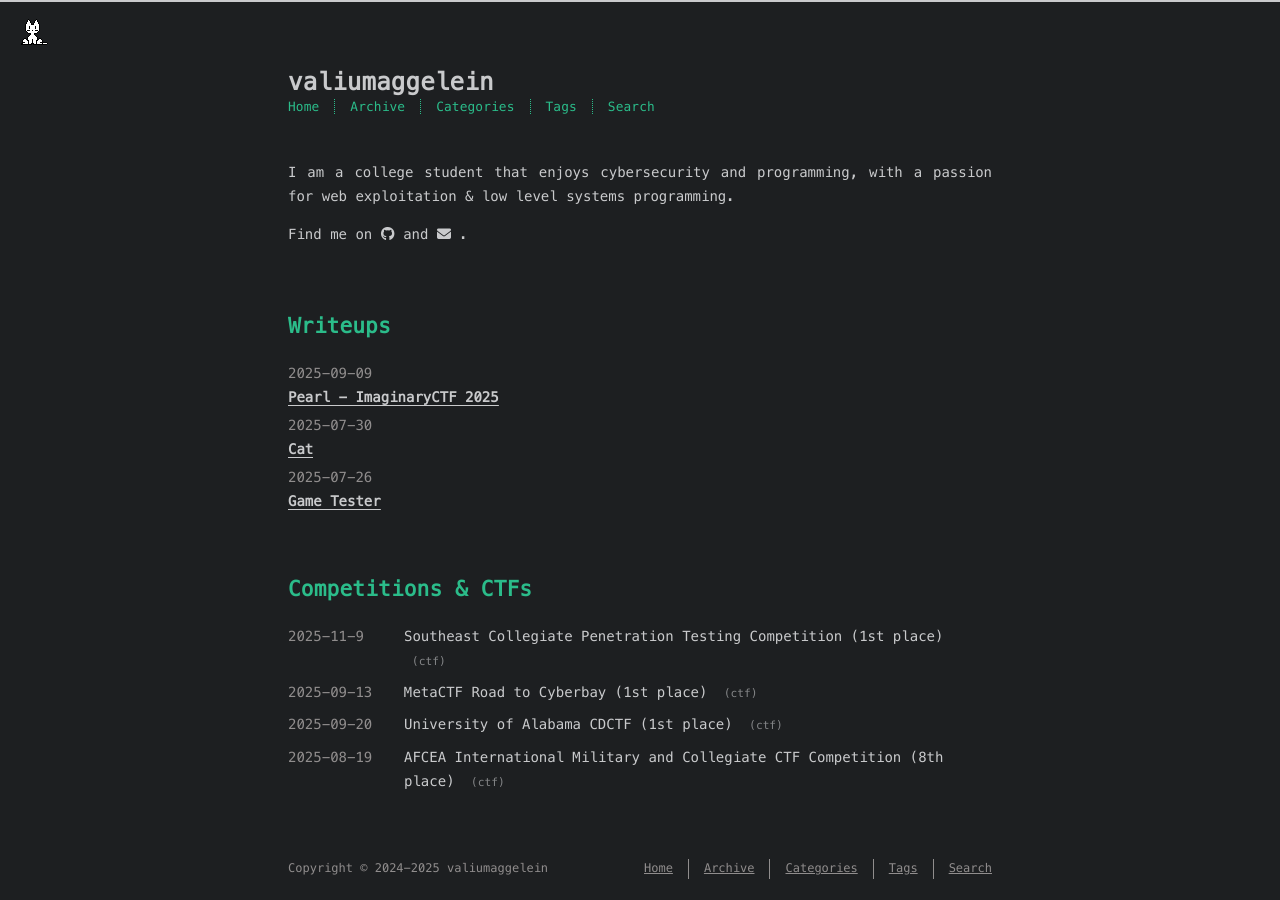
==== commit d4c70303: "Site updated: 2025-11-24 09:26:57" ====
--- a/index.html
+++ b/index.html
@@ -239,6 +239,18 @@
 <section id="competitions">
   <span class="h1">Competitions &amp; CTFs</span>
   <ul class="post-list">
+    
+      <li class="post-item">
+        <div class="meta">2025-11-9</div>
+        <span>
+          
+            Southeast Collegiate Penetration Testing Competition (1st place)
+          
+          
+            <span class="item-type" style="margin-left: 8px; font-size: 0.8em; opacity: 0.6;">(ctf)</span>
+          
+        </span>
+      </li>
     
       <li class="post-item">
         <div class="meta">2025-09-13</div>
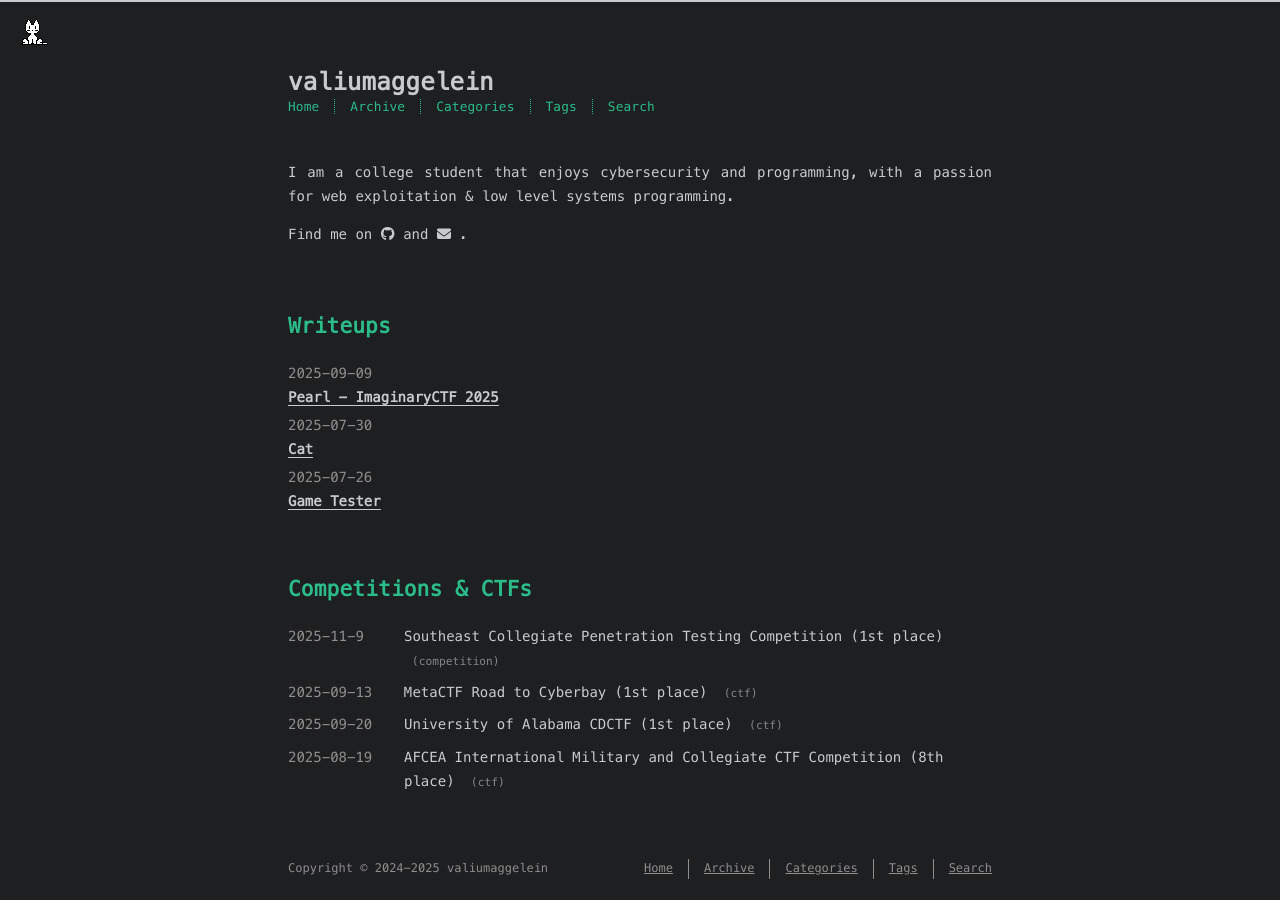
==== commit a0b46763: "Site updated: 2025-11-24 09:28:55" ====
--- a/index.html
+++ b/index.html
@@ -247,7 +247,7 @@
             Southeast Collegiate Penetration Testing Competition (1st place)
           
           
-            <span class="item-type" style="margin-left: 8px; font-size: 0.8em; opacity: 0.6;">(ctf)</span>
+            <span class="item-type" style="margin-left: 8px; font-size: 0.8em; opacity: 0.6;">(competition)</span>
           
         </span>
       </li>
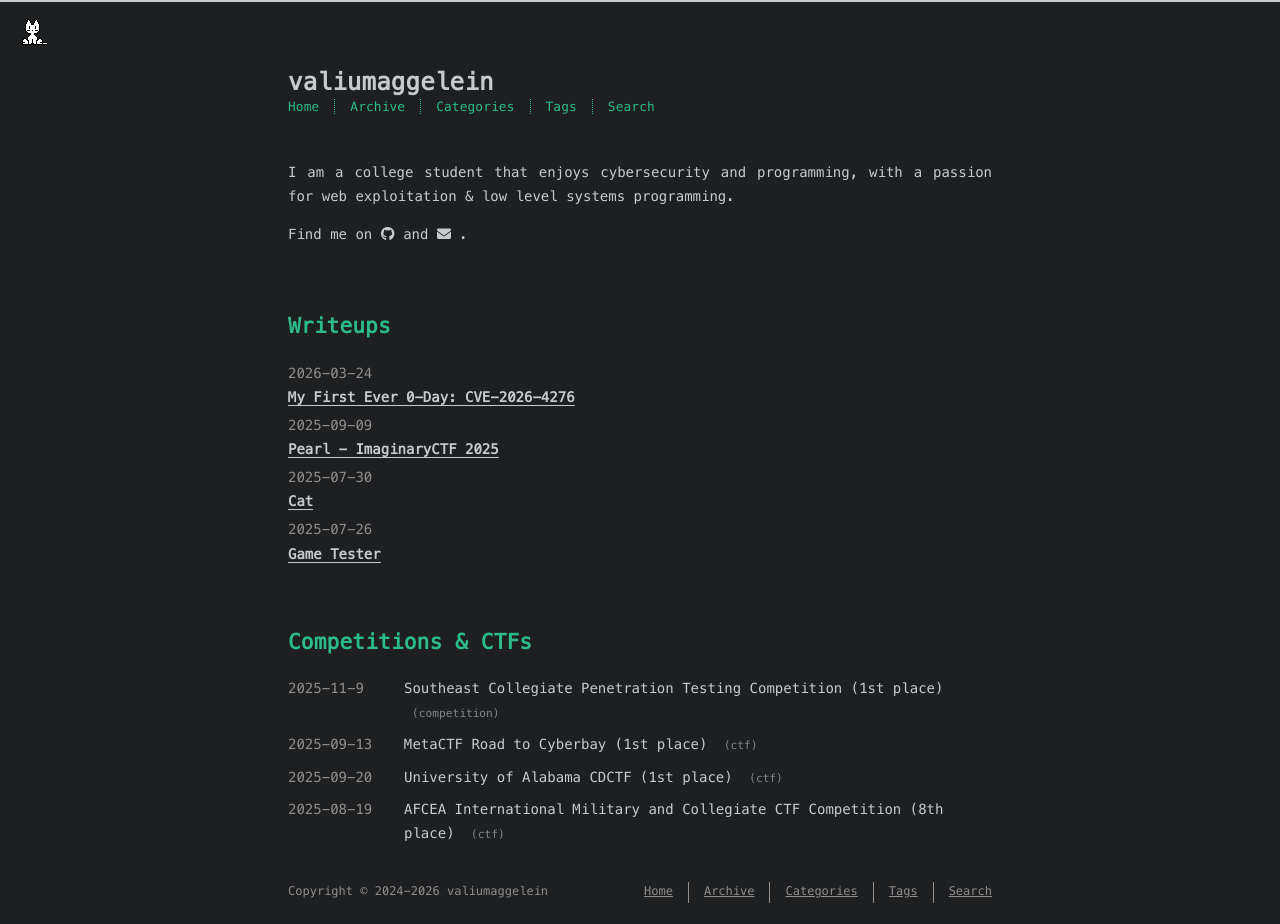
==== commit 8eed8ba1: "Site updated: 2026-03-24 00:43:24" ====
--- a/index.html
+++ b/index.html
@@ -135,6 +135,8 @@
   
     
   
+    
+  
 
   
     <ul class="post-list">
@@ -149,7 +151,7 @@
     <div class="meta">
       
         
-          <time datetime="2025-09-09T19:18:02.000Z" class="dt-published" itemprop="datePublished">2025-09-09</time>
+          <time datetime="2026-03-24T05:22:06.000Z" class="dt-published" itemprop="datePublished">2026-03-24</time>
         
       
     </div>
@@ -159,7 +161,7 @@
               <span class="post-title">
                 
     
-        <a class="" href="/2025/09/09/Pearl-ImaginaryCTF-2025/">Pearl - ImaginaryCTF 2025</a>
+        <a class="" href="/2026/03/24/My-First-Ever-0-Day-CVE-2026-4276/">My First Ever 0-Day: CVE-2026-4276</a>
     
 
 
@@ -180,7 +182,7 @@
     <div class="meta">
       
         
-          <time datetime="2025-07-31T00:55:44.000Z" class="dt-published" itemprop="datePublished">2025-07-30</time>
+          <time datetime="2025-09-09T19:18:02.000Z" class="dt-published" itemprop="datePublished">2025-09-09</time>
         
       
     </div>
@@ -190,7 +192,7 @@
               <span class="post-title">
                 
     
-        <a class="" href="/2025/07/30/Cat/">Cat</a>
+        <a class="" href="/2025/09/09/Pearl-ImaginaryCTF-2025/">Pearl - ImaginaryCTF 2025</a>
     
 
 
@@ -211,7 +213,7 @@
     <div class="meta">
       
         
-          <time datetime="2025-07-27T04:55:44.000Z" class="dt-published" itemprop="datePublished">2025-07-26</time>
+          <time datetime="2025-07-31T00:55:44.000Z" class="dt-published" itemprop="datePublished">2025-07-30</time>
         
       
     </div>
@@ -221,7 +223,7 @@
               <span class="post-title">
                 
     
-        <a class="" href="/2025/07/27/Game-Tester/">Game Tester</a>
+        <a class="" href="/2025/07/30/Cat/">Cat</a>
     
 
 
@@ -232,6 +234,37 @@
           </article>
         </li>
       
+        <li class="post-item">
+          <article class="post" itemscope itemtype="http://schema.org/BlogPosting">
+            
+
+            <div class="content" itemprop="articleBody">
+              <div class="post-date">
+                
+    <div class="meta">
+      
+        
+          <time datetime="2025-07-27T04:55:44.000Z" class="dt-published" itemprop="datePublished">2025-07-26</time>
+        
+      
+    </div>
+
+
+              </div>
+              <span class="post-title">
+                
+    
+        <a class="" href="/2025/07/27/Game-Tester/">Game Tester</a>
+    
+
+
+
+              </span>
+              
+            </div>
+          </article>
+        </li>
+      
     </ul>
   
 </section>
@@ -298,7 +331,7 @@
     Copyright &copy;
     
     
-    2024-2025
+    2024-2026
     valiumaggelein
   </div>
   <div class="footer-right">
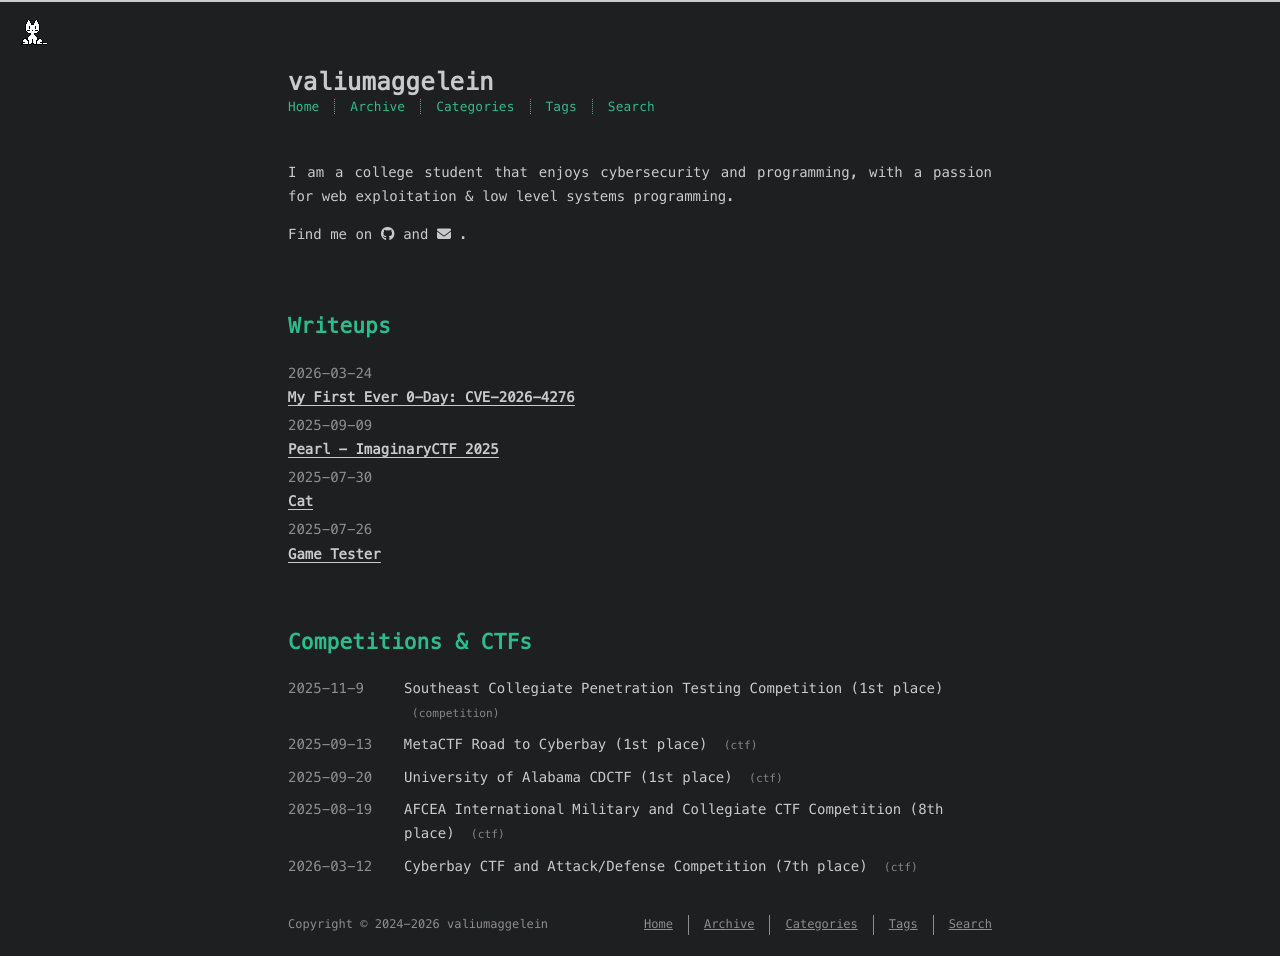
==== commit 5933cb6f: "Site updated: 2026-03-24 11:24:46" ====
--- a/index.html
+++ b/index.html
@@ -100,7 +100,7 @@
       
         
         
-          <a class="icon u-url" target="_blank" rel="noopener me" href="https://github.com/doppiam1" aria-label="github" title="github">
+          <a class="icon u-url" target="_blank" rel="noopener me" href="https://github.com/valiumaggelein" aria-label="github" title="github">
             <i class="fa-brands fa-github"></i>
           </a>
         
@@ -109,7 +109,7 @@
       
         
         
-          <a class="icon u-email" target="_blank" rel="noopener" href="mailto:example@gmail.com" aria-label="mail" title="mail">
+          <a class="icon u-email" target="_blank" rel="noopener" href="mailto:cbittencourt2005@protonmail.com" aria-label="mail" title="mail">
             <i class="fa-solid fa-envelope"></i>
           </a>
         
@@ -314,6 +314,18 @@
         <span>
           
             AFCEA International Military and Collegiate CTF Competition (8th place)
+          
+          
+            <span class="item-type" style="margin-left: 8px; font-size: 0.8em; opacity: 0.6;">(ctf)</span>
+          
+        </span>
+      </li>
+    
+      <li class="post-item">
+        <div class="meta">2026-03-12</div>
+        <span>
+          
+            Cyberbay CTF and Attack/Defense Competition (7th place)
           
           
             <span class="item-type" style="margin-left: 8px; font-size: 0.8em; opacity: 0.6;">(ctf)</span>
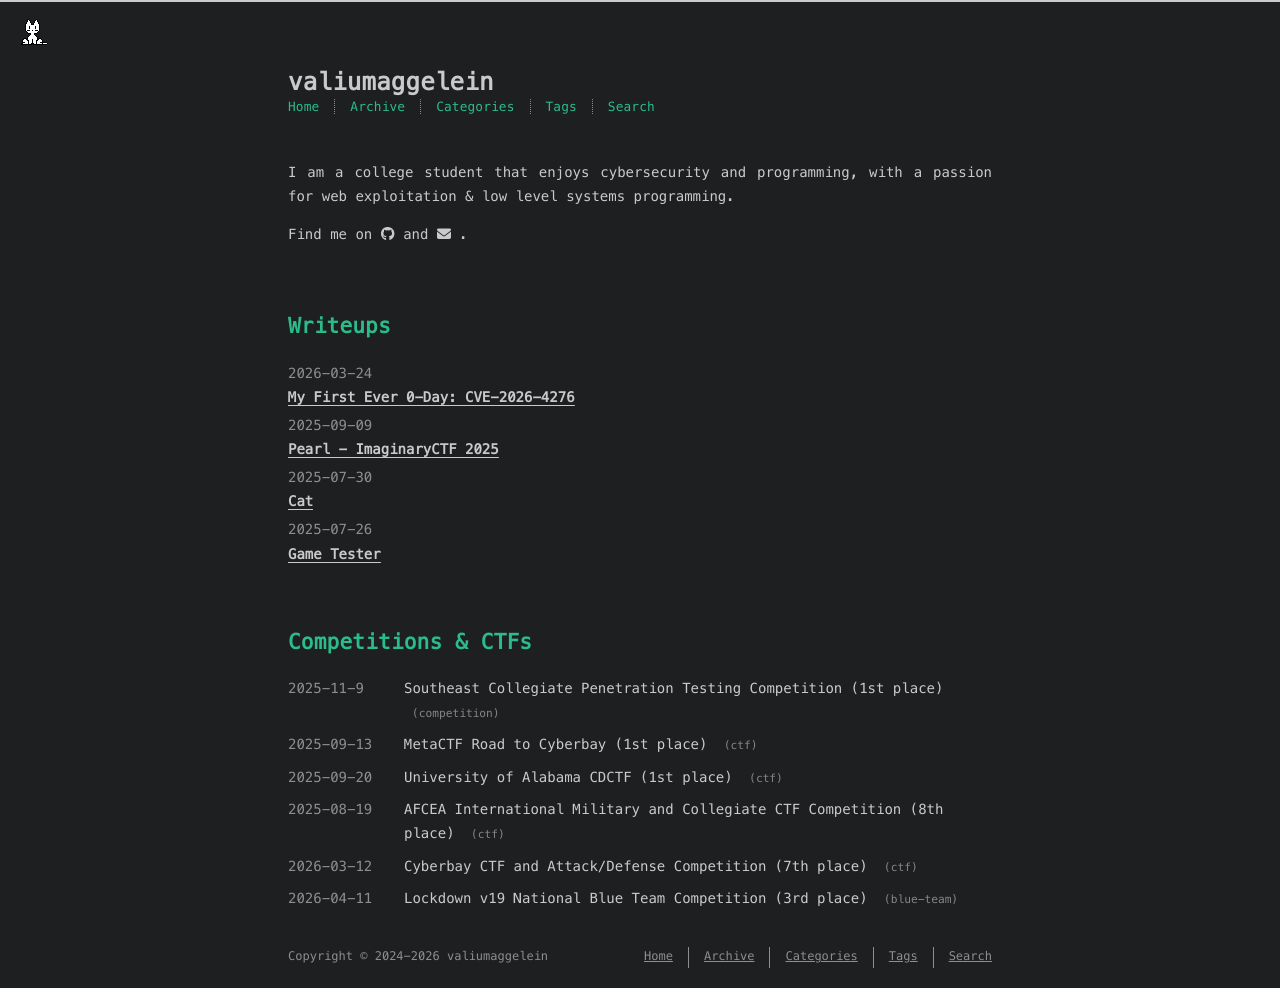
==== commit e353bb16: "Site updated: 2026-04-21 19:23:00" ====
--- a/index.html
+++ b/index.html
@@ -329,6 +329,18 @@
           
           
             <span class="item-type" style="margin-left: 8px; font-size: 0.8em; opacity: 0.6;">(ctf)</span>
+          
+        </span>
+      </li>
+    
+      <li class="post-item">
+        <div class="meta">2026-04-11</div>
+        <span>
+          
+            Lockdown v19 National Blue Team Competition (3rd place)
+          
+          
+            <span class="item-type" style="margin-left: 8px; font-size: 0.8em; opacity: 0.6;">(blue-team)</span>
           
         </span>
       </li>
